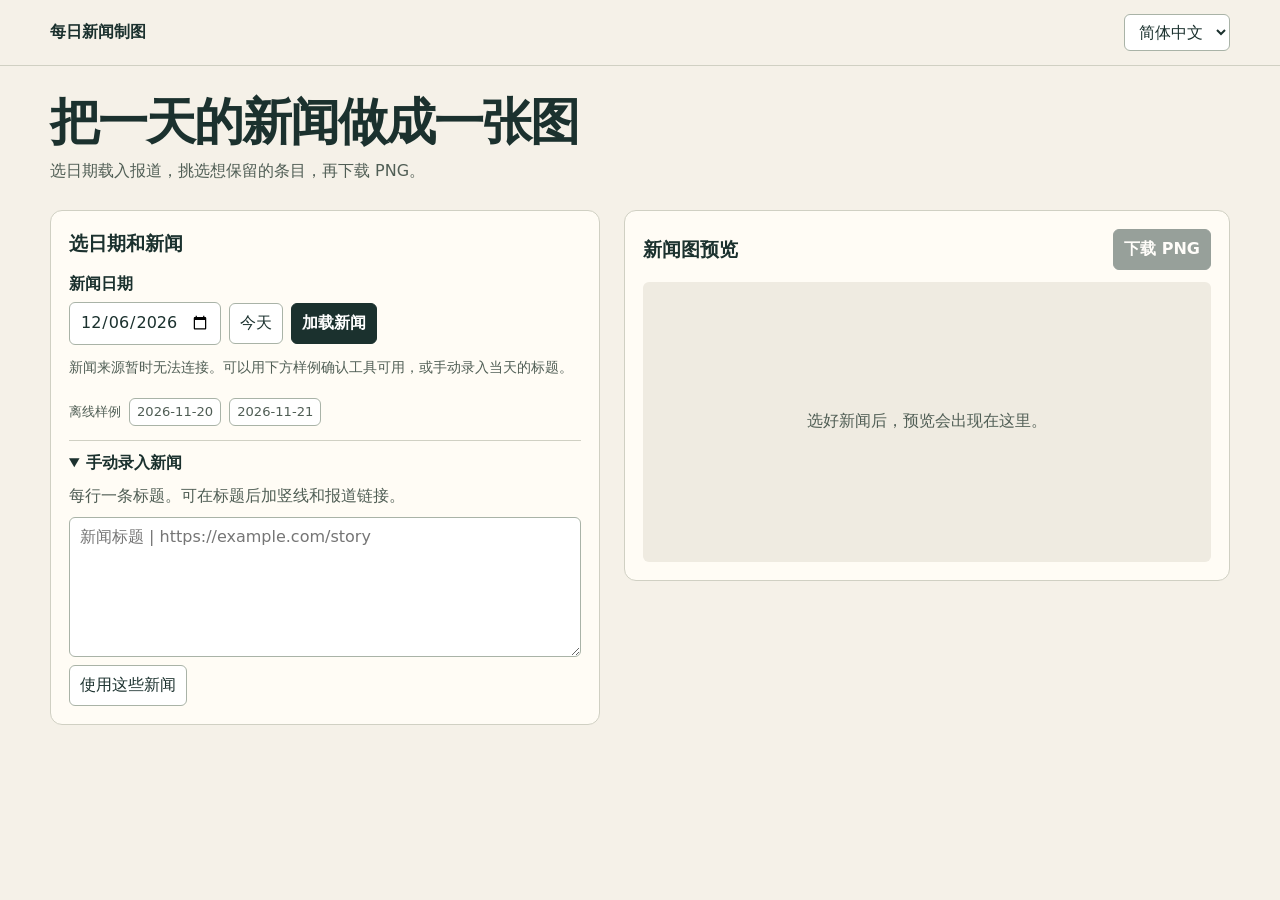
==== index.html @ 5fd0b177 "Publish project with Chinese and English usage instructions" ====
<!doctype html>
<html lang="zh-CN">
<head>
<meta charset="utf-8">
<meta name="viewport" content="width=device-width, initial-scale=1">
<meta name="color-scheme" content="light">
<title>每日新闻制图 / Daily News Studio</title>
<link rel="stylesheet" href="styles.css">
<script type="module" src="studio.mjs"></script>
</head>
<body>
<header><a class="wordmark" href="./" data-copy="brand">每日新闻制图</a><label><span class="sr" data-copy="language">界面语言</span><select id="language"><option value="zh">简体中文</option><option value="en">English</option></select></label></header>
<main>
  <section class="intro"><h1 data-copy="heading">把一天的新闻做成一张图</h1><p data-copy="intro">选日期载入报道，挑选想保留的条目，再下载 PNG。</p></section>
  <div class="workspace">
    <section class="editor" aria-labelledby="controls-title">
      <h2 id="controls-title" data-copy="controls">选日期和新闻</h2>
      <form id="date-form">
        <label for="date" data-copy="date">新闻日期</label>
        <div class="date-row"><input id="date" type="date" required><button id="today" type="button" data-copy="today">今天</button><button class="primary" data-copy="load">加载新闻</button></div>
      </form>
      <p id="status" role="status" aria-live="polite"></p>
      <div class="examples"><span data-copy="examples">离线样例</span><button type="button" data-date="2026-11-20">2026-11-20</button><button type="button" data-date="2026-11-21">2026-11-21</button></div>
      <ul id="stories" aria-label="新闻列表"></ul>
      <details id="manual"><summary data-copy="manual">手动录入新闻</summary><p data-copy="manualHint">每行一条标题。可在标题后加竖线和报道链接。</p><label class="sr" for="paste" data-copy="paste">新闻标题</label><textarea id="paste" rows="5" maxlength="6000" placeholder="新闻标题 | https://example.com/story"></textarea><button id="paste-button" type="button" data-copy="add">使用这些新闻</button></details>
      <p class="credit" id="attribution" hidden><a id="source-page" target="_blank" rel="noopener noreferrer"></a> · <a href="https://creativecommons.org/licenses/by-sa/4.0/" target="_blank" rel="noopener noreferrer">CC BY-SA 4.0</a></p>
    </section>
    <section class="output" aria-labelledby="preview-title">
      <div class="output-header"><h2 id="preview-title" data-copy="preview">新闻图预览</h2><button id="download" type="button" class="primary" disabled data-copy="download">下载 PNG</button></div>
      <div class="sheet" id="sheet"><canvas id="poster" width="1200" height="1440" hidden aria-label="新闻图"></canvas><p id="empty" data-copy="empty">选好新闻后，预览会出现在这里。</p></div>
    </section>
  </div>
</main>
</body>
</html>
---- styles.css ----
:root{color-scheme:light;--paper:#f5f1e8;--ink:#1b312e;--muted:#505e55;--edge:#d0d0c3;--accent:#9b392d;--white:#fffcf5;font:16px/1.55 system-ui,"Microsoft YaHei",sans-serif;background:var(--paper);color:var(--ink)}
*{box-sizing:border-box}[hidden]{display:none!important}body{margin:0}
header{display:flex;justify-content:space-between;align-items:center;padding:14px max(20px,calc((100vw - 1180px)/2));border-bottom:1px solid var(--edge)}
.wordmark{color:inherit;text-decoration:none;font-weight:800}main{max-width:1220px;margin:auto;padding:28px 20px 50px}
.intro{margin-bottom:26px}h1{font-size:clamp(1.9rem,5vw,3.1rem);margin:0;line-height:1.15;letter-spacing:-.04em}
p{margin:8px 0;color:var(--muted)}h2{font-size:1.18rem;margin:0 0 14px}
.workspace{display:grid;grid-template-columns:minmax(0,1fr) minmax(0,1.1fr);gap:24px;align-items:start}
.editor,.output{background:var(--white);border:1px solid var(--edge);border-radius:12px;padding:18px;min-width:0}
.output-header,.date-row,.examples{display:flex;gap:8px;flex-wrap:wrap;align-items:center}.output-header{justify-content:space-between;margin-bottom:12px}.output-header h2{margin:0}
input,select,button,textarea{font:inherit;color:inherit;background:white;border:1px solid #a9b3a7;border-radius:6px;padding:7px 10px;max-width:100%}button{cursor:pointer}button:disabled{opacity:.45;cursor:default}.primary{background:var(--ink);color:white;border-color:var(--ink);font-weight:650}:focus-visible{outline:3px solid var(--accent);outline-offset:2px}
form label{display:block;margin-bottom:5px;font-weight:600}.date-row input{min-width:0}
#status{min-height:2.6em;line-height:1.4;font-size:.9rem;margin:12px 0 4px}
.examples{font-size:.82rem;color:var(--muted)}.examples button{padding:3px 7px}
#stories{padding:0;list-style:none;margin:14px 0;color:var(--ink)}#stories li{display:grid;grid-template-columns:auto 1fr;align-items:start;gap:3px 8px;padding:10px 0;border-top:1px solid var(--edge)}#stories input{margin-top:.4em}#stories a{grid-column:2;font-size:.8rem;overflow-wrap:anywhere}a{color:#275951}
#manual{margin-top:14px;border-top:1px solid var(--edge);padding-top:10px}summary{cursor:pointer;font-weight:650}textarea{display:block;width:100%;resize:vertical;margin-block:8px}.credit{font-size:.8rem}
.sheet{min-height:280px;background:#efebe1;border-radius:6px;display:grid;place-items:center;text-align:center;overflow:hidden}.sheet p{padding:10px}canvas{display:block;width:100%;height:auto}.sr{position:absolute;width:1px;height:1px;overflow:hidden;clip-path:inset(50%);white-space:nowrap}
@media(max-width:780px){.workspace{grid-template-columns:1fr}.sheet{min-height:170px}}
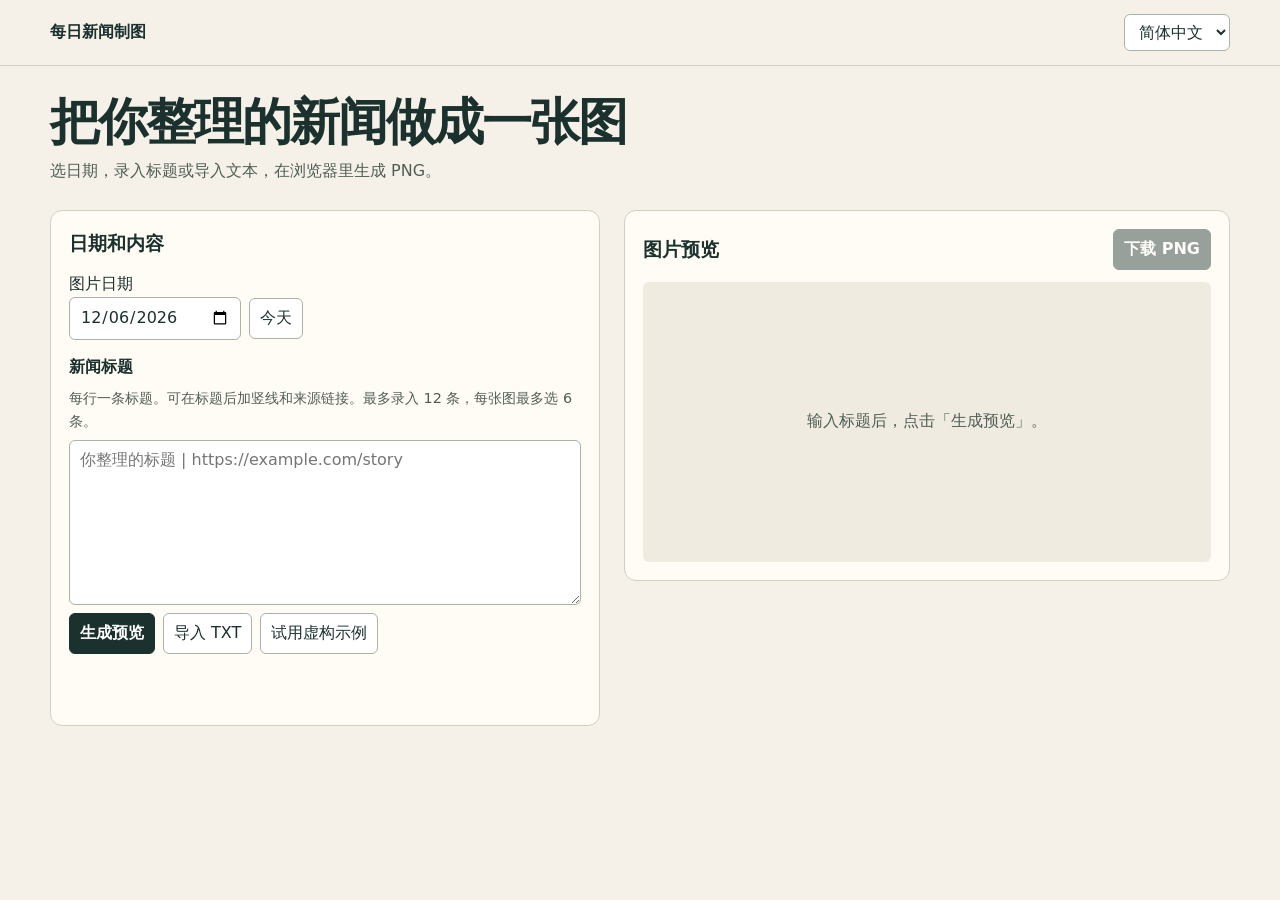
==== commit dbe12c2f: "Keep poster editing local and remove automatic news aggregation" ====
--- a/index.html
+++ b/index.html
@@ -11,23 +11,29 @@
 <body>
 <header><a class="wordmark" href="./" data-copy="brand">每日新闻制图</a><label><span class="sr" data-copy="language">界面语言</span><select id="language"><option value="zh">简体中文</option><option value="en">English</option></select></label></header>
 <main>
-  <section class="intro"><h1 data-copy="heading">把一天的新闻做成一张图</h1><p data-copy="intro">选日期载入报道，挑选想保留的条目，再下载 PNG。</p></section>
+  <section class="intro"><h1 data-copy="heading">把你整理的新闻做成一张图</h1><p data-copy="intro">选日期，录入标题或导入文本，在浏览器里生成 PNG。</p></section>
   <div class="workspace">
     <section class="editor" aria-labelledby="controls-title">
-      <h2 id="controls-title" data-copy="controls">选日期和新闻</h2>
-      <form id="date-form">
-        <label for="date" data-copy="date">新闻日期</label>
-        <div class="date-row"><input id="date" type="date" required><button id="today" type="button" data-copy="today">今天</button><button class="primary" data-copy="load">加载新闻</button></div>
+      <h2 id="controls-title" data-copy="controls">日期和内容</h2>
+      <label for="date" data-copy="date">图片日期</label>
+      <div class="date-row"><input id="date" type="date" required><button id="today" type="button" data-copy="today">今天</button></div>
+      <form id="content-form">
+        <label for="paste" data-copy="paste">新闻标题</label>
+        <p id="input-hint" data-copy="hint">每行一条标题。可在标题后加竖线和来源链接。</p>
+        <textarea id="paste" rows="6" maxlength="6000" aria-describedby="input-hint" placeholder="你整理的标题 | https://example.com/story"></textarea>
+        <div class="date-row">
+          <button id="generate" class="primary" data-copy="generate">生成预览</button>
+          <button id="import-button" type="button" data-copy="import">导入 TXT</button>
+          <button id="example" type="button" data-copy="example">试用虚构示例</button>
+          <input id="import-file" type="file" accept=".txt,text/plain" hidden>
+        </div>
       </form>
       <p id="status" role="status" aria-live="polite"></p>
-      <div class="examples"><span data-copy="examples">离线样例</span><button type="button" data-date="2026-11-20">2026-11-20</button><button type="button" data-date="2026-11-21">2026-11-21</button></div>
-      <ul id="stories" aria-label="新闻列表"></ul>
-      <details id="manual"><summary data-copy="manual">手动录入新闻</summary><p data-copy="manualHint">每行一条标题。可在标题后加竖线和报道链接。</p><label class="sr" for="paste" data-copy="paste">新闻标题</label><textarea id="paste" rows="5" maxlength="6000" placeholder="新闻标题 | https://example.com/story"></textarea><button id="paste-button" type="button" data-copy="add">使用这些新闻</button></details>
-      <p class="credit" id="attribution" hidden><a id="source-page" target="_blank" rel="noopener noreferrer"></a> · <a href="https://creativecommons.org/licenses/by-sa/4.0/" target="_blank" rel="noopener noreferrer">CC BY-SA 4.0</a></p>
+      <fieldset id="story-picker" hidden><legend data-copy="choose">选入图片的条目</legend><ul id="stories"></ul></fieldset>
     </section>
     <section class="output" aria-labelledby="preview-title">
-      <div class="output-header"><h2 id="preview-title" data-copy="preview">新闻图预览</h2><button id="download" type="button" class="primary" disabled data-copy="download">下载 PNG</button></div>
-      <div class="sheet" id="sheet"><canvas id="poster" width="1200" height="1440" hidden aria-label="新闻图"></canvas><p id="empty" data-copy="empty">选好新闻后，预览会出现在这里。</p></div>
+      <div class="output-header"><h2 id="preview-title" data-copy="preview">图片预览</h2><button id="download" type="button" class="primary" disabled data-copy="download">下载 PNG</button></div>
+      <div class="sheet"><canvas id="poster" width="1200" height="1440" hidden aria-label="图片预览"></canvas><p id="empty" data-copy="empty">输入标题后，点击「生成预览」。</p></div>
     </section>
   </div>
 </main>
--- a/styles.css
+++ b/styles.css
@@ -6,12 +6,14 @@
 p{margin:8px 0;color:var(--muted)}h2{font-size:1.18rem;margin:0 0 14px}
 .workspace{display:grid;grid-template-columns:minmax(0,1fr) minmax(0,1.1fr);gap:24px;align-items:start}
 .editor,.output{background:var(--white);border:1px solid var(--edge);border-radius:12px;padding:18px;min-width:0}
-.output-header,.date-row,.examples{display:flex;gap:8px;flex-wrap:wrap;align-items:center}.output-header{justify-content:space-between;margin-bottom:12px}.output-header h2{margin:0}
+.output-header,.date-row{display:flex;gap:8px;flex-wrap:wrap;align-items:center}.output-header{justify-content:space-between;margin-bottom:12px}.output-header h2{margin:0}
 input,select,button,textarea{font:inherit;color:inherit;background:white;border:1px solid #a9b3a7;border-radius:6px;padding:7px 10px;max-width:100%}button{cursor:pointer}button:disabled{opacity:.45;cursor:default}.primary{background:var(--ink);color:white;border-color:var(--ink);font-weight:650}:focus-visible{outline:3px solid var(--accent);outline-offset:2px}
 form label{display:block;margin-bottom:5px;font-weight:600}.date-row input{min-width:0}
 #status{min-height:2.6em;line-height:1.4;font-size:.9rem;margin:12px 0 4px}
-.examples{font-size:.82rem;color:var(--muted)}.examples button{padding:3px 7px}
+
 #stories{padding:0;list-style:none;margin:14px 0;color:var(--ink)}#stories li{display:grid;grid-template-columns:auto 1fr;align-items:start;gap:3px 8px;padding:10px 0;border-top:1px solid var(--edge)}#stories input{margin-top:.4em}#stories a{grid-column:2;font-size:.8rem;overflow-wrap:anywhere}a{color:#275951}
-#manual{margin-top:14px;border-top:1px solid var(--edge);padding-top:10px}summary{cursor:pointer;font-weight:650}textarea{display:block;width:100%;resize:vertical;margin-block:8px}.credit{font-size:.8rem}
+textarea{display:block;width:100%;resize:vertical;margin-block:8px}
 .sheet{min-height:280px;background:#efebe1;border-radius:6px;display:grid;place-items:center;text-align:center;overflow:hidden}.sheet p{padding:10px}canvas{display:block;width:100%;height:auto}.sr{position:absolute;width:1px;height:1px;overflow:hidden;clip-path:inset(50%);white-space:nowrap}
 @media(max-width:780px){.workspace{grid-template-columns:1fr}.sheet{min-height:170px}}
+
+#content-form{margin-top:15px}#input-hint{font-size:.9rem}#story-picker{border:0;border-top:1px solid var(--edge);padding:8px 0 0;margin:0;min-width:0}#story-picker legend{font-weight:650}
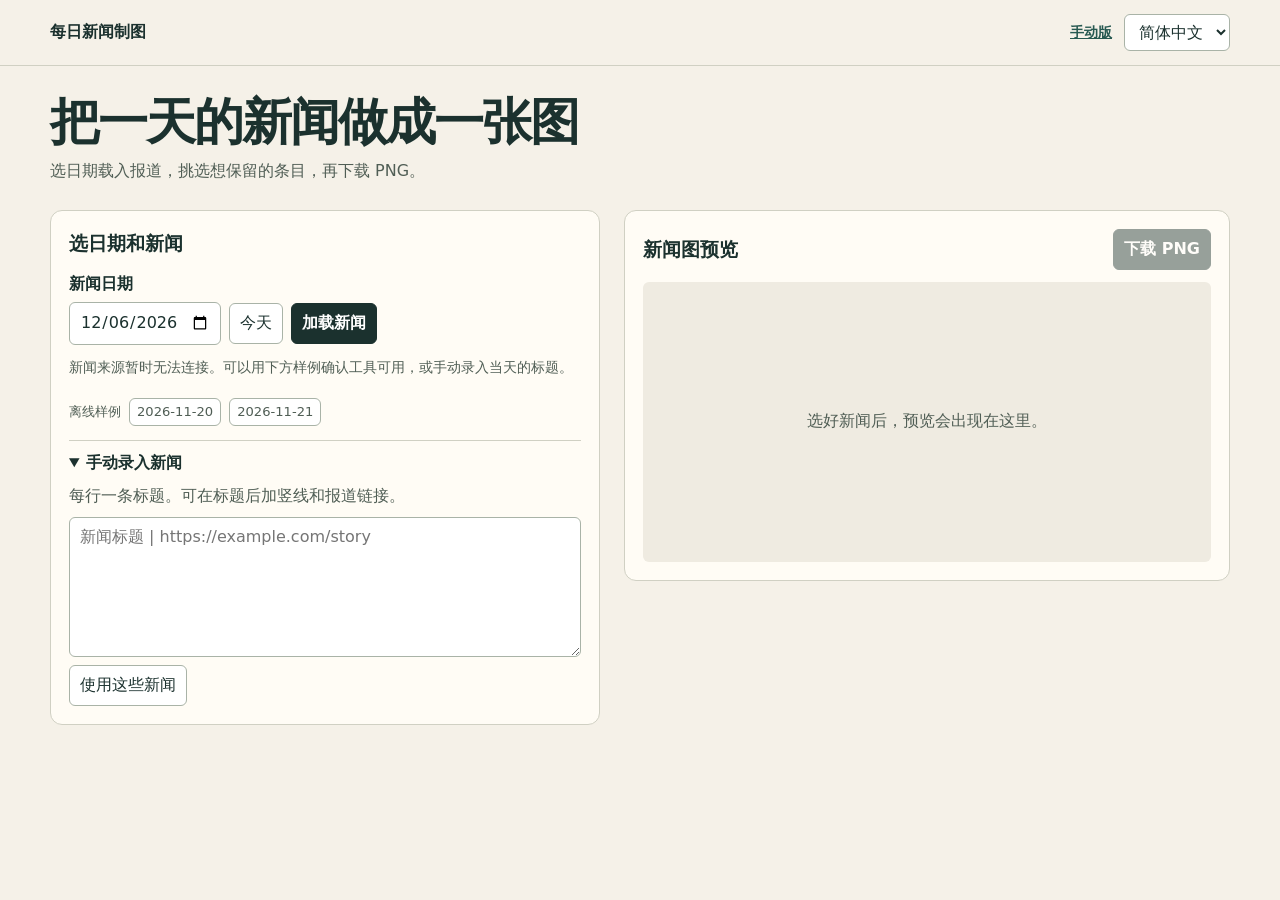
==== commit 1d478bd6: "Restore automatic news and preserve the manual editor at its own URL" ====
--- a/index.html
+++ b/index.html
@@ -9,31 +9,25 @@
 <script type="module" src="studio.mjs"></script>
 </head>
 <body>
-<header><a class="wordmark" href="./" data-copy="brand">每日新闻制图</a><label><span class="sr" data-copy="language">界面语言</span><select id="language"><option value="zh">简体中文</option><option value="en">English</option></select></label></header>
+<header><a class="wordmark" href="./" data-copy="brand">每日新闻制图</a><a class="version-link" href="./manual/" data-copy="manualVersion">手动版</a><label><span class="sr" data-copy="language">界面语言</span><select id="language"><option value="zh">简体中文</option><option value="en">English</option></select></label></header>
 <main>
-  <section class="intro"><h1 data-copy="heading">把你整理的新闻做成一张图</h1><p data-copy="intro">选日期，录入标题或导入文本，在浏览器里生成 PNG。</p></section>
+  <section class="intro"><h1 data-copy="heading">把一天的新闻做成一张图</h1><p data-copy="intro">选日期载入报道，挑选想保留的条目，再下载 PNG。</p></section>
   <div class="workspace">
     <section class="editor" aria-labelledby="controls-title">
-      <h2 id="controls-title" data-copy="controls">日期和内容</h2>
-      <label for="date" data-copy="date">图片日期</label>
-      <div class="date-row"><input id="date" type="date" required><button id="today" type="button" data-copy="today">今天</button></div>
-      <form id="content-form">
-        <label for="paste" data-copy="paste">新闻标题</label>
-        <p id="input-hint" data-copy="hint">每行一条标题。可在标题后加竖线和来源链接。</p>
-        <textarea id="paste" rows="6" maxlength="6000" aria-describedby="input-hint" placeholder="你整理的标题 | https://example.com/story"></textarea>
-        <div class="date-row">
-          <button id="generate" class="primary" data-copy="generate">生成预览</button>
-          <button id="import-button" type="button" data-copy="import">导入 TXT</button>
-          <button id="example" type="button" data-copy="example">试用虚构示例</button>
-          <input id="import-file" type="file" accept=".txt,text/plain" hidden>
-        </div>
+      <h2 id="controls-title" data-copy="controls">选日期和新闻</h2>
+      <form id="date-form">
+        <label for="date" data-copy="date">新闻日期</label>
+        <div class="date-row"><input id="date" type="date" required><button id="today" type="button" data-copy="today">今天</button><button class="primary" data-copy="load">加载新闻</button></div>
       </form>
       <p id="status" role="status" aria-live="polite"></p>
-      <fieldset id="story-picker" hidden><legend data-copy="choose">选入图片的条目</legend><ul id="stories"></ul></fieldset>
+      <div class="examples"><span data-copy="examples">离线样例</span><button type="button" data-date="2026-11-20">2026-11-20</button><button type="button" data-date="2026-11-21">2026-11-21</button></div>
+      <ul id="stories" aria-label="新闻列表"></ul>
+      <details id="manual"><summary data-copy="manual">手动录入新闻</summary><p data-copy="manualHint">每行一条标题。可在标题后加竖线和报道链接。</p><label class="sr" for="paste" data-copy="paste">新闻标题</label><textarea id="paste" rows="5" maxlength="6000" placeholder="新闻标题 | https://example.com/story"></textarea><button id="paste-button" type="button" data-copy="add">使用这些新闻</button></details>
+      <p class="credit" id="gdelt-credit" hidden><a href="https://www.gdeltproject.org/" target="_blank" rel="noopener noreferrer">The GDELT Project</a></p><p class="credit" id="attribution" hidden><a id="source-page" target="_blank" rel="noopener noreferrer"></a> · <a href="https://creativecommons.org/licenses/by-sa/4.0/" target="_blank" rel="noopener noreferrer">CC BY-SA 4.0</a></p>
     </section>
     <section class="output" aria-labelledby="preview-title">
-      <div class="output-header"><h2 id="preview-title" data-copy="preview">图片预览</h2><button id="download" type="button" class="primary" disabled data-copy="download">下载 PNG</button></div>
-      <div class="sheet"><canvas id="poster" width="1200" height="1440" hidden aria-label="图片预览"></canvas><p id="empty" data-copy="empty">输入标题后，点击「生成预览」。</p></div>
+      <div class="output-header"><h2 id="preview-title" data-copy="preview">新闻图预览</h2><button id="download" type="button" class="primary" disabled data-copy="download">下载 PNG</button></div>
+      <div class="sheet" id="sheet"><canvas id="poster" width="1200" height="1440" hidden aria-label="新闻图"></canvas><p id="empty" data-copy="empty">选好新闻后，预览会出现在这里。</p></div>
     </section>
   </div>
 </main>
--- a/styles.css
+++ b/styles.css
@@ -6,14 +6,14 @@
 p{margin:8px 0;color:var(--muted)}h2{font-size:1.18rem;margin:0 0 14px}
 .workspace{display:grid;grid-template-columns:minmax(0,1fr) minmax(0,1.1fr);gap:24px;align-items:start}
 .editor,.output{background:var(--white);border:1px solid var(--edge);border-radius:12px;padding:18px;min-width:0}
-.output-header,.date-row{display:flex;gap:8px;flex-wrap:wrap;align-items:center}.output-header{justify-content:space-between;margin-bottom:12px}.output-header h2{margin:0}
+.output-header,.date-row,.examples{display:flex;gap:8px;flex-wrap:wrap;align-items:center}.output-header{justify-content:space-between;margin-bottom:12px}.output-header h2{margin:0}
 input,select,button,textarea{font:inherit;color:inherit;background:white;border:1px solid #a9b3a7;border-radius:6px;padding:7px 10px;max-width:100%}button{cursor:pointer}button:disabled{opacity:.45;cursor:default}.primary{background:var(--ink);color:white;border-color:var(--ink);font-weight:650}:focus-visible{outline:3px solid var(--accent);outline-offset:2px}
 form label{display:block;margin-bottom:5px;font-weight:600}.date-row input{min-width:0}
 #status{min-height:2.6em;line-height:1.4;font-size:.9rem;margin:12px 0 4px}
-
+.examples{font-size:.82rem;color:var(--muted)}.examples button{padding:3px 7px}
 #stories{padding:0;list-style:none;margin:14px 0;color:var(--ink)}#stories li{display:grid;grid-template-columns:auto 1fr;align-items:start;gap:3px 8px;padding:10px 0;border-top:1px solid var(--edge)}#stories input{margin-top:.4em}#stories a{grid-column:2;font-size:.8rem;overflow-wrap:anywhere}a{color:#275951}
-textarea{display:block;width:100%;resize:vertical;margin-block:8px}
+#manual{margin-top:14px;border-top:1px solid var(--edge);padding-top:10px}summary{cursor:pointer;font-weight:650}textarea{display:block;width:100%;resize:vertical;margin-block:8px}.credit{font-size:.8rem}
 .sheet{min-height:280px;background:#efebe1;border-radius:6px;display:grid;place-items:center;text-align:center;overflow:hidden}.sheet p{padding:10px}canvas{display:block;width:100%;height:auto}.sr{position:absolute;width:1px;height:1px;overflow:hidden;clip-path:inset(50%);white-space:nowrap}
 @media(max-width:780px){.workspace{grid-template-columns:1fr}.sheet{min-height:170px}}
 
-#content-form{margin-top:15px}#input-hint{font-size:.9rem}#story-picker{border:0;border-top:1px solid var(--edge);padding:8px 0 0;margin:0;min-width:0}#story-picker legend{font-weight:650}
+.version-link{margin-left:auto;margin-right:12px;white-space:nowrap;font-size:.88rem;font-weight:600}
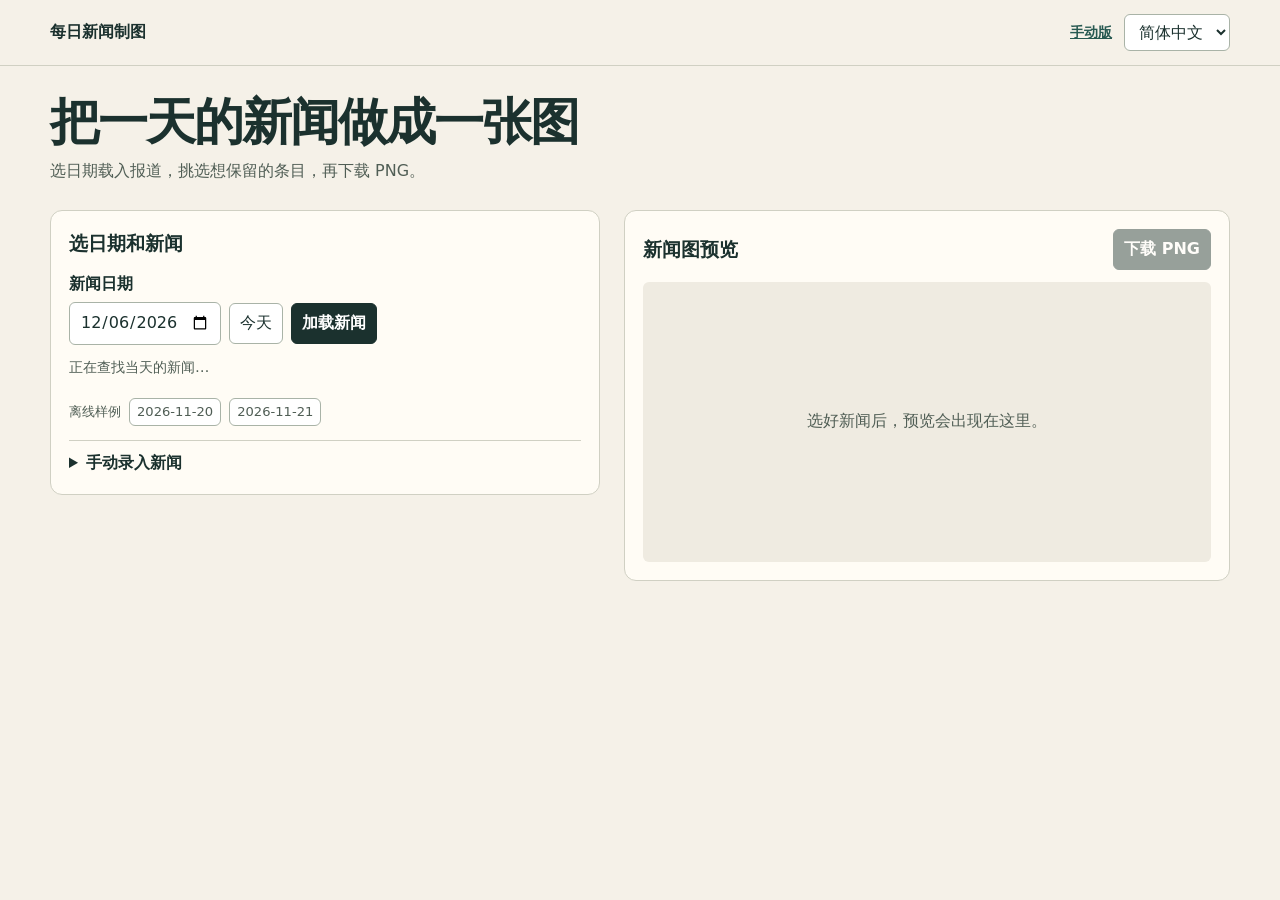
==== commit 36d69b6b: "Repair automatic news lookup with dated archives and versioned assets" ====
--- a/index.html
+++ b/index.html
@@ -5,8 +5,8 @@
 <meta name="viewport" content="width=device-width, initial-scale=1">
 <meta name="color-scheme" content="light">
 <title>每日新闻制图 / Daily News Studio</title>
-<link rel="stylesheet" href="styles.css">
-<script type="module" src="studio.mjs"></script>
+<link rel="stylesheet" href="styles.css?v=20261122b">
+<script type="module" src="studio.mjs?v=20261122b"></script>
 </head>
 <body>
 <header><a class="wordmark" href="./" data-copy="brand">每日新闻制图</a><a class="version-link" href="./manual/" data-copy="manualVersion">手动版</a><label><span class="sr" data-copy="language">界面语言</span><select id="language"><option value="zh">简体中文</option><option value="en">English</option></select></label></header>
